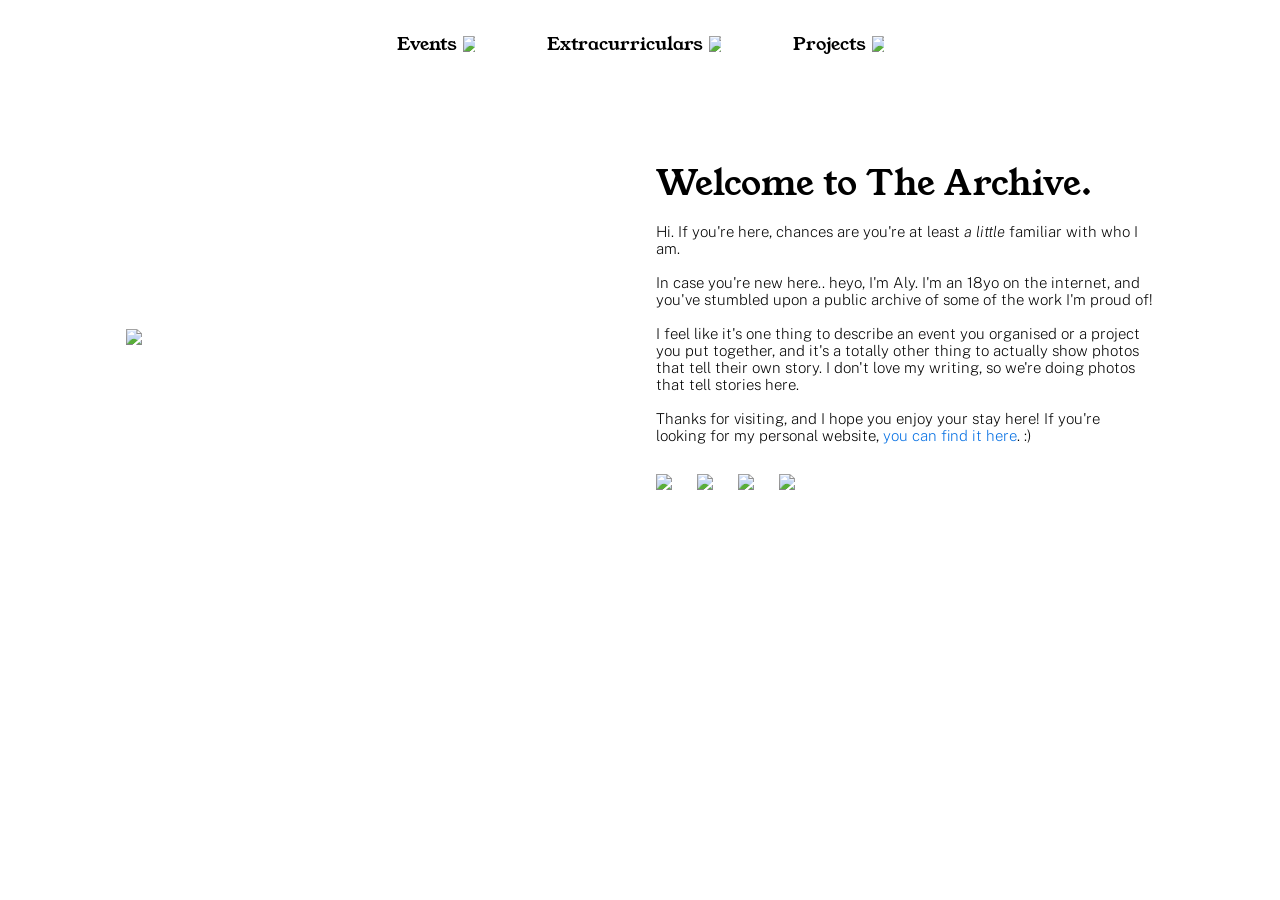
==== home/index.html @ 35bac1bc "Reorganised files to hide .html endings on url" ====
<!DOCTYPE html>
<html lang="en">
<head>
    <meta charset="UTF-8">
    <meta name="viewport" content="width=device-width, initial-scale=1.0">
    <title>aly's archive</title>
    <link rel="stylesheet" href="../style.css">
    <link rel="icon" href="https://cdn.hackclub.com/019d16a5-9631-7c8b-ac51-34a23607bbba/am__1_.png" type="image/x-icon">

</head>
<body>
    <div class="top-container">
    <nav class="navbar">
        <ul class="nav-list">

            <li class="nav-item">
                <button class="nav-toggle">
                    Events
                    <img src="../assets/arrow.png" class="arrow">
                </button>

                <ul class="dropdown">
                    <li><a href="../campfire/">Campfire Dubai</a></li>
                    <li><a href="../ascsmun/">ASCS MUN'26</a></li>
                </ul>
            </li>
            
            <li class="nav-item">
                <button class="nav-toggle">
                    Extracurriculars
                    <img src="../assets/arrow.png" class="arrow">
                </button>

                <ul class="dropdown">
                    <li><a href="#">Hack Club @ASCS</a></li>
                    <li><a href="#">Journalism Club</a></li>
                </ul>
            </li>
            
            <li class="nav-item">
                <button class="nav-toggle">
                    Projects
                    <img src="../assets/arrow.png" class="arrow">
                </button>

                <ul class="dropdown">
                    <li><i>*coming soon!*</i></li>
                </ul>
            </li>
        </ul>
    </nav>
</div>
<div class="contents-container">
    <div class="A-image">
        <img src="https://cdn.hackclub.com/019d16d9-cc5c-7429-9444-585ca83b6809/group_5__2_.png" width="90%">

    </div>
    <div class="A-text">
        <h1>Welcome to The Archive.</h1>
        <p>
            Hi. If you're here, chances are you're at least <i>a little</i> familiar with who I am.
            <br><br>
            In case you're new here.. heyo, I'm Aly. I'm an 18yo on the internet, and you've stumbled upon a public archive of some of the work I'm proud of!
            <br><br>
            I feel like it's one thing to describe an event you organised or a project you put together, and it's a totally other thing to actually show photos that tell their own story. I don't love my writing, so we're doing photos that tell stories here.
            <br><br>
            Thanks for visiting, and I hope you enjoy your stay here! If you're looking for my personal website, <a href="https://alykotb.dev" target="_blank">you can find it here</a>. :)
        </p>
        <div id="contact-buttons">
            <a href="https://www.linkedin.com/in/aly-kotb" class="contact-button" target="_blank">
                <img src="../assets/linkedin-icon.png" width="100%">
            </a>

            <a href="https://hackclub.enterprise.slack.com/team/U08AFJFPRJ7" class="contact-button" target="_blank">
                <img src="../assets/hc-icon.png" width="100%">
            </a>
            <a href="https://github.com/alythedev" class="contact-button" target="_blank">
                <img src="../assets/github-icon.png" width="100%">
            </a>
            <a href="mailto:alimkotb@gmailcom" class="contact-button" target="_blank">
                <img src="../assets/mail-icon.png" width="100%">
            </a>

        </div>
    </div>
</div>

</body>









<script>

document.querySelectorAll(".nav-toggle").forEach(button => {
    button.addEventListener("click", () => {

        const parent = button.parentElement;

        document.querySelectorAll(".nav-item").forEach(item=>{
            if(item !== parent){
                item.classList.remove("active");
            }
        });

        parent.classList.toggle("active");
    });
});

</script>

</html>
---- style.css ----
@import url('https://fonts.googleapis.com/css2?family=Public+Sans:ital,wght@0,100..900;1,100..900&family=Young+Serif&display=swap');

html {
    overflow-y: scroll; /* always reserve scrollbar space */
}


body{
    font-family: 'Public Sans', sans-serif;
    font-weight:200;
    font-size: 15px;
    justify-items: center;
}

.navbar{
    place-items: center;
    flex:1;
    display:flex;
    justify-content:center;

}

.nav-list{
    
    list-style:none;
    display:flex;
    gap:60px;
    margin:0;
    padding:0;
}

.nav-item{

    position:relative;
}

.nav-toggle{
    font-family: "Young Serif", serif;
    background:none;
    border:none;
    font-size:18px;
    cursor:pointer;
    display:flex;
    align-items:center;
    gap:6px;
}

.nav-toggle:hover{
    color: #046fe3;

}
.arrow{
    width:12px;
    transition: transform 0.25s ease;
}

.nav-item.active .arrow{
    transform: rotate(180deg);
}

.dropdown{
    position:absolute;
    top:25px;
    left:0;
    list-style:none;
    padding: 0px 0;
    margin:0;
    min-width:200px;

    max-height: 0;           /* collapsed by default */
    overflow: hidden;
    opacity: 0;              /* invisible initially */
    transition: max-height 0.3s ease, opacity 0.3s ease;

    
    
}


.dropdown li{
    font-size: 16px;
    padding:5px 5px;
    
}

.dropdown li a{
    text-decoration: none;
    color:grey;
}


.dropdown li a:hover{
    color: #046fe3;
}

.nav-item.active .dropdown{
    max-height: 500px;   /* large enough to fit all items */
    opacity: 1;
}


.contents-container{
    margin-left: 10px;
    margin-right: 10px;
    margin-top: 100px;
    display: flex;
    align-items: center;
    justify-content: center;
    gap: 2rem;                  
}

.A-image{
    width: 40%;

}

.A-text{
    width: 40%;

}

h1{
    font-size: 35px;
    font-family: "Young Serif", serif;
    font-weight:lighter;
    margin-bottom: 12px;
    margin-top: 0px;

}

a{
    color: #046fe3;
    text-decoration: none;
}

a:hover{
    text-decoration: underline;
    text-decoration-style: dotted;

}

#contact-buttons{
    display: flex;
    justify-content: left;
    gap: 1rem;
    margin: 25px 0;
}

.contact-button{
    display: inline-flex;
    align-items: center;
    justify-content: center;
    width: 25px;
    height: 25px;

}



#go-home{
    color: #d2d2db;
}

.page-content{
    margin-top: 80px;
    width: 40%;
}

h2{
    font-size: 30px;
    text-align: center;
    font-family: "Young Serif", serif;
    font-weight:lighter;
    margin-bottom: 20px;
    margin-top: 0px;

}

@media (max-width: 768px) {
    .A-image, .A-text {
        width: 100%;
    }
    .contents-container {
        flex-direction: column;
        align-items: center;
    }

    .nav-list {
        gap: 20px;
    }
    .nav-toggle{
        font-size:14px;
    }

    .dropdown li{
        font-size: 12px;
    }
    .contents-container h1{
        font-size: 25px;
    }

    .page-content{
        width: 95%;
        margin-top: 60px;

    }
}



.gallery {
    display: grid;
    grid-template-columns: repeat(3, 1fr);
    grid-auto-rows: 150px;
    gap: 10px;
    grid-auto-flow: dense;
}

.gallery-item {
    position: relative;
    overflow: hidden;
}

.gallery-item .overlay {
    position: absolute;
    top: 0;
    left: 0;
    width: 100%;
    height: 100%;
    background-color: rgba(0,0,0,0.5);
    color: white;
    display: flex;
    justify-content: center;
    align-items: center;
    text-align: center;
    opacity: 0;
    transition: opacity 0.3s ease;
    padding: 10px;
    box-sizing: border-box;
}

.gallery-item img {
    width: 100%;
    height: 100%;
    object-fit: cover;
    transition: transform 0.3s ease, filter 0.3s ease;
}

.gallery-item:hover img {
    filter: brightness(70%);
    transform: scale(1.05);
}

.gallery-item:hover .overlay {
    opacity: 1;
}

/* grid spans for your size system */
.item-small {
    grid-row: span 1;
    grid-column: span 1;
}

.item-wide {
    grid-row: span 1;
    grid-column: span 2;
}

.item-tall {
    grid-row: span 2;
    grid-column: span 1;
}

.item-big {
    grid-row: span 2;
    grid-column: span 2;
}

.item-biggest {
    grid-row: span 2;
    grid-column: span 3;
}

/* responsive: stack items on small screens */
@media (max-width: 768px) {
    .gallery {
        grid-template-columns: 1fr; /* 1 column, all images same width */
        grid-auto-rows: auto;       /* auto height so image scales naturally */
    }

    .gallery-item {
        grid-column: span 1 !important; /* override all size classes */
        grid-row: span 1 !important;    /* override height spans */
        height: auto;
    }

    .gallery-item img {
        height: auto;
    }
}

.top-container {
    margin-top: 30px;
    display: flex;
    align-items: center;
    justify-content: space-between;
    width: 100%;
    box-sizing: border-box;
}

#nav-left, #nav-right{
    width:200px; /* equal spacing */
    padding-left: 30px;
}

@media (max-width:768px){

    .top-container{
        flex-direction:column;
        align-items:center;
        gap:10px;
        margin-top: 20px;
    }

    .navbar{
        margin-top: 20px;
    }
    #nav-left{
        width:100%;
        padding-left: 15px;
    }

    #nav-right{
        display:none;
    }
}
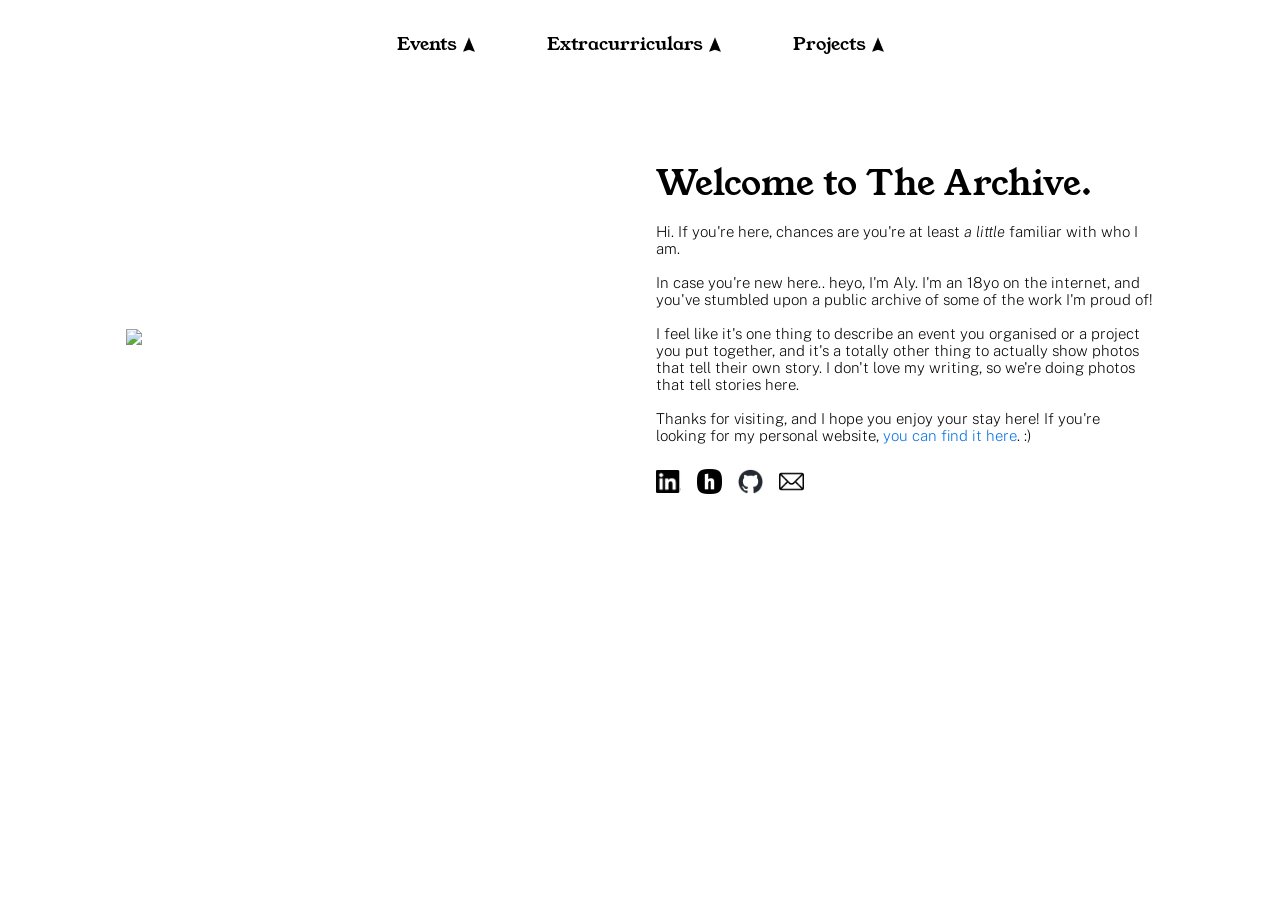
==== commit 55b32866: "Fixing what I broke to fix everything else" ====
--- a/home/index.html
+++ b/home/index.html
@@ -52,7 +52,7 @@
 </div>
 <div class="contents-container">
     <div class="A-image">
-        <img src="https://cdn.hackclub.com/019d16d9-cc5c-7429-9444-585ca83b6809/group_5__2_.png" width="90%">
+        <img src="https://cdn.hackclub.com/019d16d9-cc5c-7429-9444-585ca83b6809/group_5__2_.png" width="90%" draggable="false">
 
     </div>
     <div class="A-text">
--- a/style.css
+++ b/style.css
@@ -111,6 +111,7 @@
 
 .A-image{
     width: 40%;
+    user-select: none;
 
 }
 
